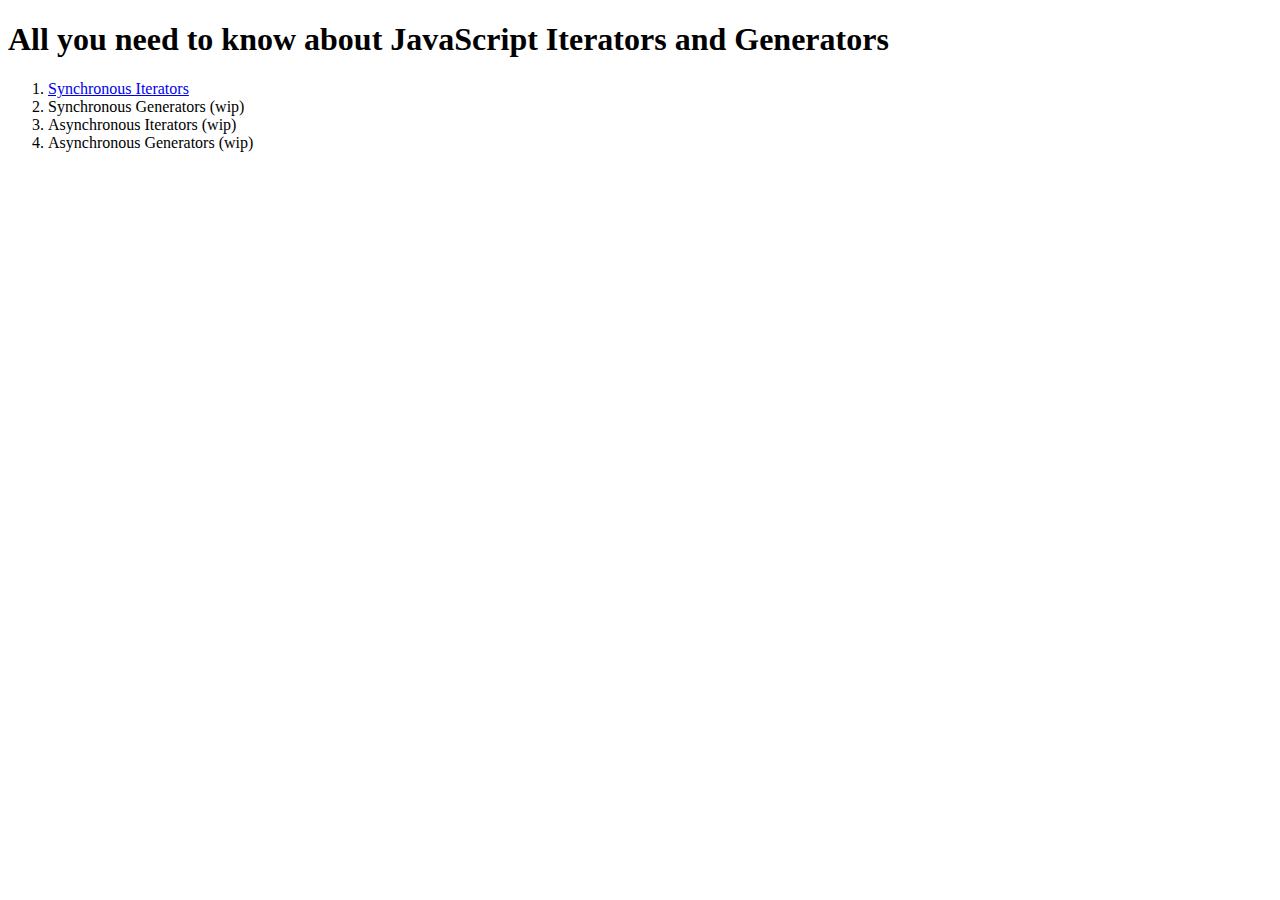
==== sI/index.html @ 38f3267b "Add files via upload" ====
<!DOCTYPE html>
<html lang="en">

<head>
    <meta charset="UTF-8">
    <meta name="viewport" content="width=device-width, initial-scale=1.0">
    <meta http-equiv="X-UA-Compatible" content="ie=edge">
    <title>JavaScript Iterators and Generators</title>
    <link rel="apple-touch-icon" sizes="57x57" href="/apple-icon-57x57.png">
    <link rel="apple-touch-icon" sizes="60x60" href="/apple-icon-60x60.png">
    <link rel="apple-touch-icon" sizes="72x72" href="/apple-icon-72x72.png">
    <link rel="apple-touch-icon" sizes="76x76" href="/apple-icon-76x76.png">
    <link rel="apple-touch-icon" sizes="114x114" href="/apple-icon-114x114.png">
    <link rel="apple-touch-icon" sizes="120x120" href="/apple-icon-120x120.png">
    <link rel="apple-touch-icon" sizes="144x144" href="/apple-icon-144x144.png">
    <link rel="apple-touch-icon" sizes="152x152" href="/apple-icon-152x152.png">
    <link rel="apple-touch-icon" sizes="180x180" href="/apple-icon-180x180.png">
    <link rel="icon" type="image/png" sizes="192x192" href="/android-icon-192x192.png">
    <link rel="icon" type="image/png" sizes="32x32" href="/favicon-32x32.png">
    <link rel="icon" type="image/png" sizes="96x96" href="/favicon-96x96.png">
    <link rel="icon" type="image/png" sizes="16x16" href="/favicon-16x16.png">
    <link rel="manifest" href="/manifest.json">
    <meta name="msapplication-TileColor" content="#ffffff">
    <meta name="msapplication-TileImage" content="/ms-icon-144x144.png">
    <meta name="theme-color" content="#ffffff">
    <link rel="stylesheet" href="/style.css">
    <link href="https://fonts.googleapis.com/css?family=Montserrat:300,400,700|Raleway:300,400,700&display=swap"
        rel="stylesheet">
</head>

<body>
    <main>
        <div>
            <h1>
                All you need to know about JavaScript Iterators and Generators
            </h1>
            <p>
                <ol>
                    <li><a href="https://dev.to/jfet97/javascript-iterators-and-generators-synchronous-iterators-141d">Synchronous
                            Iterators</a></li>
                    <li>Synchronous Generators (wip)</li>
                    <li>Asynchronous Iterators (wip)</li>
                    <li>Asynchronous Generators (wip)</li>
                </ol>
            </p>
        </div>
    </main>
</body>

</html>
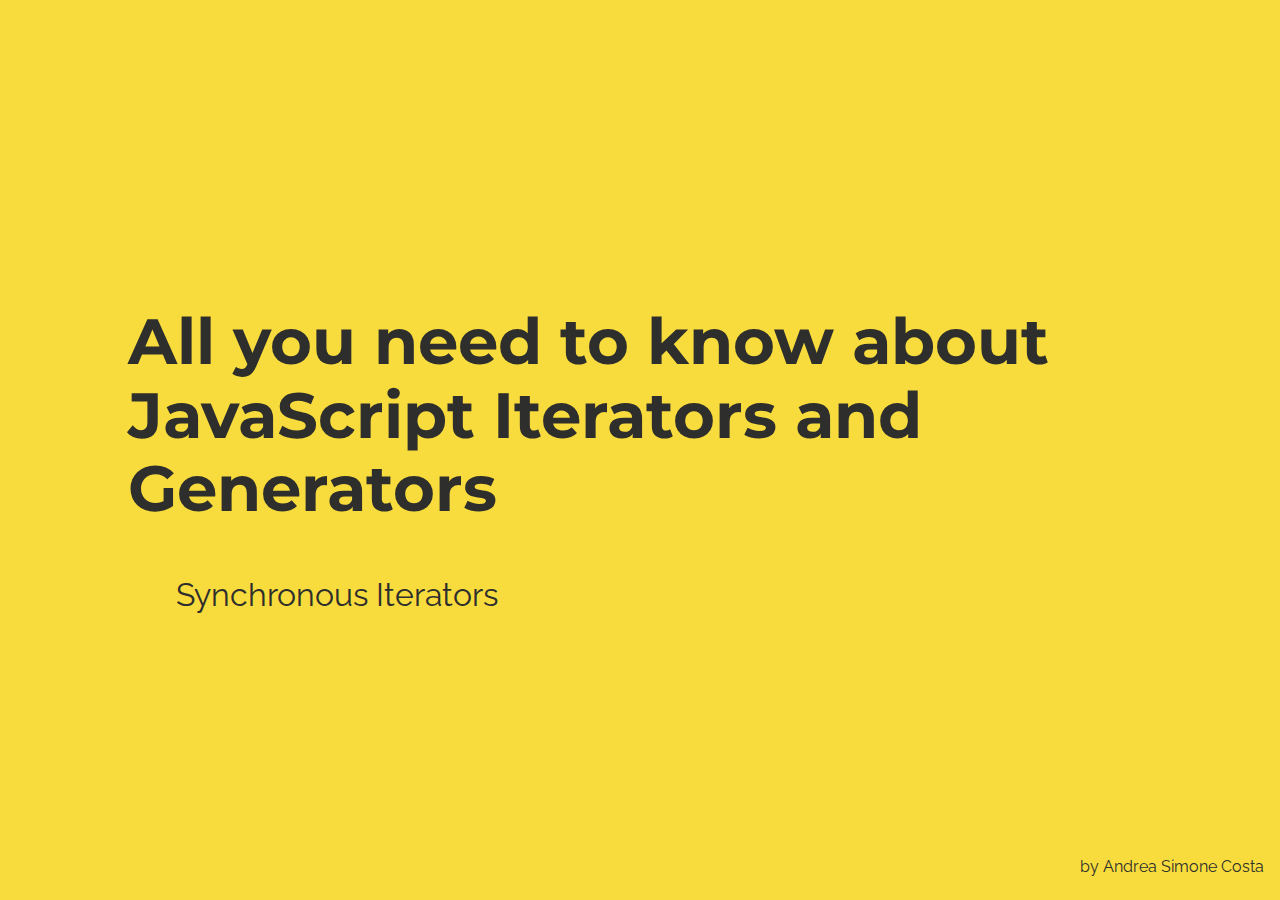
==== commit 4beb8e2a: "Add files via upload" ====
--- a/sI/index.html
+++ b/sI/index.html
@@ -6,24 +6,8 @@
     <meta name="viewport" content="width=device-width, initial-scale=1.0">
     <meta http-equiv="X-UA-Compatible" content="ie=edge">
     <title>JavaScript Iterators and Generators</title>
-    <link rel="apple-touch-icon" sizes="57x57" href="/apple-icon-57x57.png">
-    <link rel="apple-touch-icon" sizes="60x60" href="/apple-icon-60x60.png">
-    <link rel="apple-touch-icon" sizes="72x72" href="/apple-icon-72x72.png">
-    <link rel="apple-touch-icon" sizes="76x76" href="/apple-icon-76x76.png">
-    <link rel="apple-touch-icon" sizes="114x114" href="/apple-icon-114x114.png">
-    <link rel="apple-touch-icon" sizes="120x120" href="/apple-icon-120x120.png">
-    <link rel="apple-touch-icon" sizes="144x144" href="/apple-icon-144x144.png">
-    <link rel="apple-touch-icon" sizes="152x152" href="/apple-icon-152x152.png">
-    <link rel="apple-touch-icon" sizes="180x180" href="/apple-icon-180x180.png">
-    <link rel="icon" type="image/png" sizes="192x192" href="/android-icon-192x192.png">
-    <link rel="icon" type="image/png" sizes="32x32" href="/favicon-32x32.png">
-    <link rel="icon" type="image/png" sizes="96x96" href="/favicon-96x96.png">
-    <link rel="icon" type="image/png" sizes="16x16" href="/favicon-16x16.png">
-    <link rel="manifest" href="/manifest.json">
-    <meta name="msapplication-TileColor" content="#ffffff">
-    <meta name="msapplication-TileImage" content="/ms-icon-144x144.png">
-    <meta name="theme-color" content="#ffffff">
-    <link rel="stylesheet" href="/style.css">
+    <link rel="icon" type="image/png" href="../imgs/favicon.png" />
+    <link rel="stylesheet" href="../css/style.css">
     <link href="https://fonts.googleapis.com/css?family=Montserrat:300,400,700|Raleway:300,400,700&display=swap"
         rel="stylesheet">
 </head>
@@ -35,15 +19,15 @@
                 All you need to know about JavaScript Iterators and Generators
             </h1>
             <p>
-                <ol>
-                    <li><a href="https://dev.to/jfet97/javascript-iterators-and-generators-synchronous-iterators-141d">Synchronous
-                            Iterators</a></li>
-                    <li>Synchronous Generators (wip)</li>
-                    <li>Asynchronous Iterators (wip)</li>
-                    <li>Asynchronous Generators (wip)</li>
+                <ol style="list-style-type: none;">
+                    <li><a href="https://dev.to/jfet97/javascript-iterators-and-generators-synchronous-iterators-141d"
+                            target="_blank">Synchronous
+                            Iterators</a>
+                    </li>
                 </ol>
             </p>
         </div>
+        <p class="me"><a href="https://twitter.com/JFieldEffectT">by Andrea Simone Costa</a></p>
     </main>
 </body>
 
--- a/css/style.css
+++ b/css/style.css
@@ -0,0 +1,447 @@
+/*! normalize.css v8.0.1 | MIT License | github.com/necolas/normalize.css */
+
+/* Document
+   ========================================================================== */
+
+/**
+ * 1. Correct the line height in all browsers.
+ * 2. Prevent adjustments of font size after orientation changes in iOS.
+ */
+
+html {
+  line-height: 1.15; /* 1 */
+  -webkit-text-size-adjust: 100%; /* 2 */
+}
+
+* {
+    box-sizing: border-box;
+}
+
+/* Sections
+   ========================================================================== */
+
+/**
+ * Remove the margin in all browsers.
+ */
+
+body {
+  margin: 0;
+}
+
+/**
+ * Render the `main` element consistently in IE.
+ */
+
+main {
+  display: block;
+}
+
+/**
+ * Correct the font size and margin on `h1` elements within `section` and
+ * `article` contexts in Chrome, Firefox, and Safari.
+ */
+
+h1 {
+  font-size: 2em;
+  margin: 0.67em 0;
+}
+
+/* Grouping content
+   ========================================================================== */
+
+/**
+ * 1. Add the correct box sizing in Firefox.
+ * 2. Show the overflow in Edge and IE.
+ */
+
+hr {
+  box-sizing: content-box; /* 1 */
+  height: 0; /* 1 */
+  overflow: visible; /* 2 */
+}
+
+/**
+ * 1. Correct the inheritance and scaling of font size in all browsers.
+ * 2. Correct the odd `em` font sizing in all browsers.
+ */
+
+pre {
+  font-family: monospace, monospace; /* 1 */
+  font-size: 1em; /* 2 */
+}
+
+/* Text-level semantics
+   ========================================================================== */
+
+/**
+ * Remove the gray background on active links in IE 10.
+ */
+
+a {
+  background-color: transparent;
+}
+
+/**
+ * 1. Remove the bottom border in Chrome 57-
+ * 2. Add the correct text decoration in Chrome, Edge, IE, Opera, and Safari.
+ */
+
+abbr[title] {
+  border-bottom: none; /* 1 */
+  text-decoration: underline; /* 2 */
+  text-decoration: underline dotted; /* 2 */
+}
+
+/**
+ * Add the correct font weight in Chrome, Edge, and Safari.
+ */
+
+b,
+strong {
+  font-weight: bolder;
+}
+
+/**
+ * 1. Correct the inheritance and scaling of font size in all browsers.
+ * 2. Correct the odd `em` font sizing in all browsers.
+ */
+
+code,
+kbd,
+samp {
+  font-family: monospace, monospace; /* 1 */
+  font-size: 1em; /* 2 */
+}
+
+/**
+ * Add the correct font size in all browsers.
+ */
+
+small {
+  font-size: 80%;
+}
+
+/**
+ * Prevent `sub` and `sup` elements from affecting the line height in
+ * all browsers.
+ */
+
+sub,
+sup {
+  font-size: 75%;
+  line-height: 0;
+  position: relative;
+  vertical-align: baseline;
+}
+
+sub {
+  bottom: -0.25em;
+}
+
+sup {
+  top: -0.5em;
+}
+
+/* Embedded content
+   ========================================================================== */
+
+/**
+ * Remove the border on images inside links in IE 10.
+ */
+
+img {
+  border-style: none;
+}
+
+/* Forms
+   ========================================================================== */
+
+/**
+ * 1. Change the font styles in all browsers.
+ * 2. Remove the margin in Firefox and Safari.
+ */
+
+button,
+input,
+optgroup,
+select,
+textarea {
+  font-family: inherit; /* 1 */
+  font-size: 100%; /* 1 */
+  line-height: 1.15; /* 1 */
+  margin: 0; /* 2 */
+}
+
+/**
+ * Show the overflow in IE.
+ * 1. Show the overflow in Edge.
+ */
+
+button,
+input { /* 1 */
+  overflow: visible;
+}
+
+/**
+ * Remove the inheritance of text transform in Edge, Firefox, and IE.
+ * 1. Remove the inheritance of text transform in Firefox.
+ */
+
+button,
+select { /* 1 */
+  text-transform: none;
+}
+
+/**
+ * Correct the inability to style clickable types in iOS and Safari.
+ */
+
+button,
+[type="button"],
+[type="reset"],
+[type="submit"] {
+  -webkit-appearance: button;
+}
+
+/**
+ * Remove the inner border and padding in Firefox.
+ */
+
+button::-moz-focus-inner,
+[type="button"]::-moz-focus-inner,
+[type="reset"]::-moz-focus-inner,
+[type="submit"]::-moz-focus-inner {
+  border-style: none;
+  padding: 0;
+}
+
+/**
+ * Restore the focus styles unset by the previous rule.
+ */
+
+button:-moz-focusring,
+[type="button"]:-moz-focusring,
+[type="reset"]:-moz-focusring,
+[type="submit"]:-moz-focusring {
+  outline: 1px dotted ButtonText;
+}
+
+/**
+ * Correct the padding in Firefox.
+ */
+
+fieldset {
+  padding: 0.35em 0.75em 0.625em;
+}
+
+/**
+ * 1. Correct the text wrapping in Edge and IE.
+ * 2. Correct the color inheritance from `fieldset` elements in IE.
+ * 3. Remove the padding so developers are not caught out when they zero out
+ *    `fieldset` elements in all browsers.
+ */
+
+legend {
+  box-sizing: border-box; /* 1 */
+  color: inherit; /* 2 */
+  display: table; /* 1 */
+  max-width: 100%; /* 1 */
+  padding: 0; /* 3 */
+  white-space: normal; /* 1 */
+}
+
+/**
+ * Add the correct vertical alignment in Chrome, Firefox, and Opera.
+ */
+
+progress {
+  vertical-align: baseline;
+}
+
+/**
+ * Remove the default vertical scrollbar in IE 10+.
+ */
+
+textarea {
+  overflow: auto;
+}
+
+/**
+ * 1. Add the correct box sizing in IE 10.
+ * 2. Remove the padding in IE 10.
+ */
+
+[type="checkbox"],
+[type="radio"] {
+  box-sizing: border-box; /* 1 */
+  padding: 0; /* 2 */
+}
+
+/**
+ * Correct the cursor style of increment and decrement buttons in Chrome.
+ */
+
+[type="number"]::-webkit-inner-spin-button,
+[type="number"]::-webkit-outer-spin-button {
+  height: auto;
+}
+
+/**
+ * 1. Correct the odd appearance in Chrome and Safari.
+ * 2. Correct the outline style in Safari.
+ */
+
+[type="search"] {
+  -webkit-appearance: textfield; /* 1 */
+  outline-offset: -2px; /* 2 */
+}
+
+/**
+ * Remove the inner padding in Chrome and Safari on macOS.
+ */
+
+[type="search"]::-webkit-search-decoration {
+  -webkit-appearance: none;
+}
+
+/**
+ * 1. Correct the inability to style clickable types in iOS and Safari.
+ * 2. Change font properties to `inherit` in Safari.
+ */
+
+::-webkit-file-upload-button {
+  -webkit-appearance: button; /* 1 */
+  font: inherit; /* 2 */
+}
+
+/* Interactive
+   ========================================================================== */
+
+/*
+ * Add the correct display in Edge, IE 10+, and Firefox.
+ */
+
+details {
+  display: block;
+}
+
+/*
+ * Add the correct display in all browsers.
+ */
+
+summary {
+  display: list-item;
+}
+
+/* Misc
+   ========================================================================== */
+
+/**
+ * Add the correct display in IE 10+.
+ */
+
+template {
+  display: none;
+}
+
+/**
+ * Add the correct display in IE 10.
+ */
+
+[hidden] {
+  display: none;
+}
+
+a {
+    color: inherit;
+    text-decoration: none;
+}
+
+
+main {
+    width: 100vw;
+    height: 100vh;
+    display: flex;
+    align-items: center;
+    justify-content: center;
+    background-color: #f8dc3d;
+    color: #2e2e2c;
+    font-family: 'Raleway', 'sans-serif';
+    padding: 0 8rem;
+}
+
+@media screen and (max-width: 992px) {
+    main {
+        padding: 0 4rem;
+    }
+}
+
+@media screen and (max-width: 600px) {
+    main {
+        padding: 0 2rem;
+    }
+}
+
+h1 {
+    font-family: 'Montserrat', 'sans-serif';
+    font-weight: bold;
+    font-size: 4rem;
+}
+
+@media screen and (max-width: 992px) {
+    h1 {
+        font-size: 3rem;
+    }
+}
+
+@media screen and (max-width: 600px) {
+    h1 {
+        font-size: 2rem;
+    }
+}
+
+li {
+    font-size: 2rem;
+    padding: 0.5rem;
+    cursor: pointer;
+}
+
+li:hover {
+    text-decoration: underline !important;
+}
+
+@media screen and (max-width: 992px) {
+    li {
+        font-size: 1.5rem;
+    }
+}
+
+@media screen and (max-width: 600px) {
+    li {
+        font-size: 1rem;
+    }
+}
+
+
+.main-content {
+    display: flex;
+    flex-flow: column nowrap;
+}
+
+.me {
+    position: absolute;
+    bottom: 0.5rem;
+    right: 1rem;
+}
+
+@media screen and (max-width: 992px) {
+    .me {
+        font-size: 1.2rem;
+    }
+}
+
+@media screen and (max-width: 600px) {
+    .me {
+        font-size: 0.8rem;
+    }
+}
